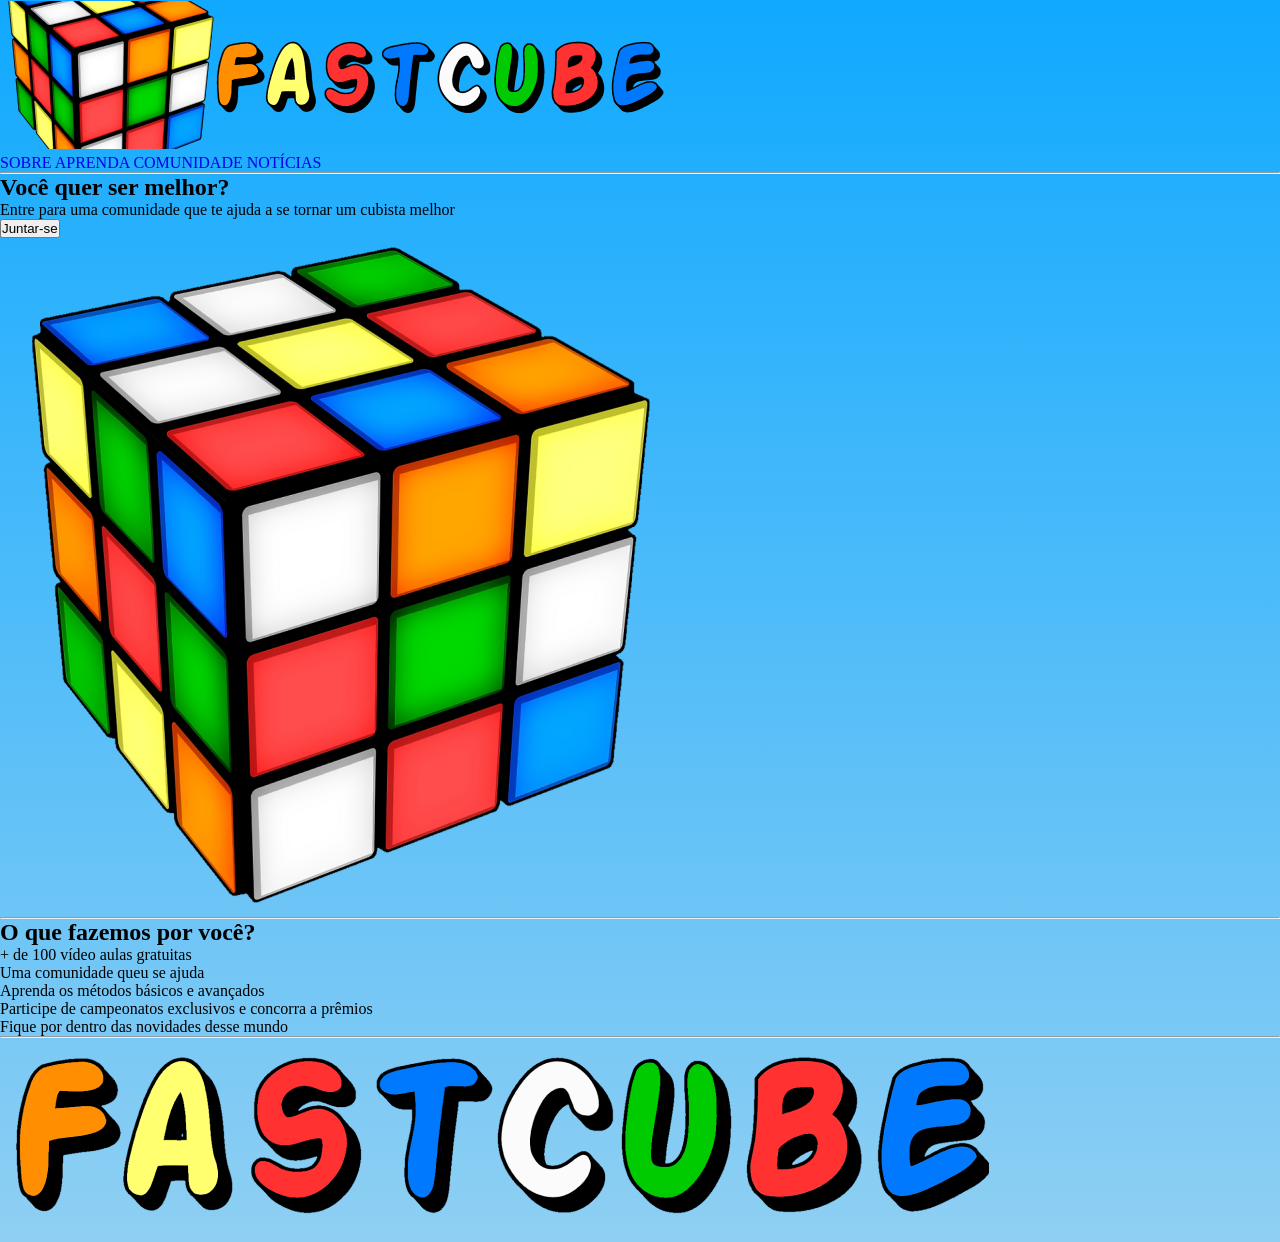
==== public/index.html @ e448866f "HTML criado" ====
<!DOCTYPE html>
<html lang="en">
<head>
    <meta charset="UTF-8">
    <meta http-equiv="X-UA-Compatible" content="IE=edge">
    <meta name="viewport" content="width=device-width, initial-scale=1.0">
    <link rel="stylesheet" href="style.css">
    <title>FastCube</title>
</head>
<body>
    <header>
        <img src="img/logo.png" alt="Logo da FastCube">
        <div>
            <a href="#">SOBRE</a>
            <a href="#">APRENDA</a>
            <a href="#">COMUNIDADE</a>
            <a href="#">NOTÍCIAS</a>
        </div>
        <hr>
    </header>
    <section>
        <div>
            <div>
                <h1>Você quer ser melhor?</h1>
                <p>Entre para uma comunidade que te ajuda a se tornar um cubista melhor</p>
                <button>Juntar-se</button>
            </div>
            <img src="img/cube.png" alt="Cubo Mágico">
        </div>
        <hr>
        <div>
            <h1>O que fazemos por você?</h1>
            <p>+ de 100 vídeo aulas gratuitas</p>
            <p>Uma comunidade queu se ajuda</p>
            <p>Aprenda os métodos básicos e avançados</p>
            <p>Participe de campeonatos exclusivos e concorra a prêmios</p>
            <p>Fique por dentro das novidades desse mundo</p>
        </div>
    </section>
    <footer>
        <hr>
        <img src="img/fastcube.png" alt="FastCube">
    </footer>
</body>
</html>
---- public/style.css ----
/*
font-family: 'Alfa Slab One', cursive;
font-family: 'Roboto Condensed', sans-serif;
*/
@import url('https://fonts.googleapis.com/css2?family=Alfa+Slab+One&family=Roboto+Condensed&display=swap');

* {
    margin: 0;
    padding: 0;
    box-sizing: border-box;
    text-decoration: none;
}

body {
    font-size: 100%;
    background: linear-gradient(180deg, #10A9FF 0%, #8FCFF3 100%);
}
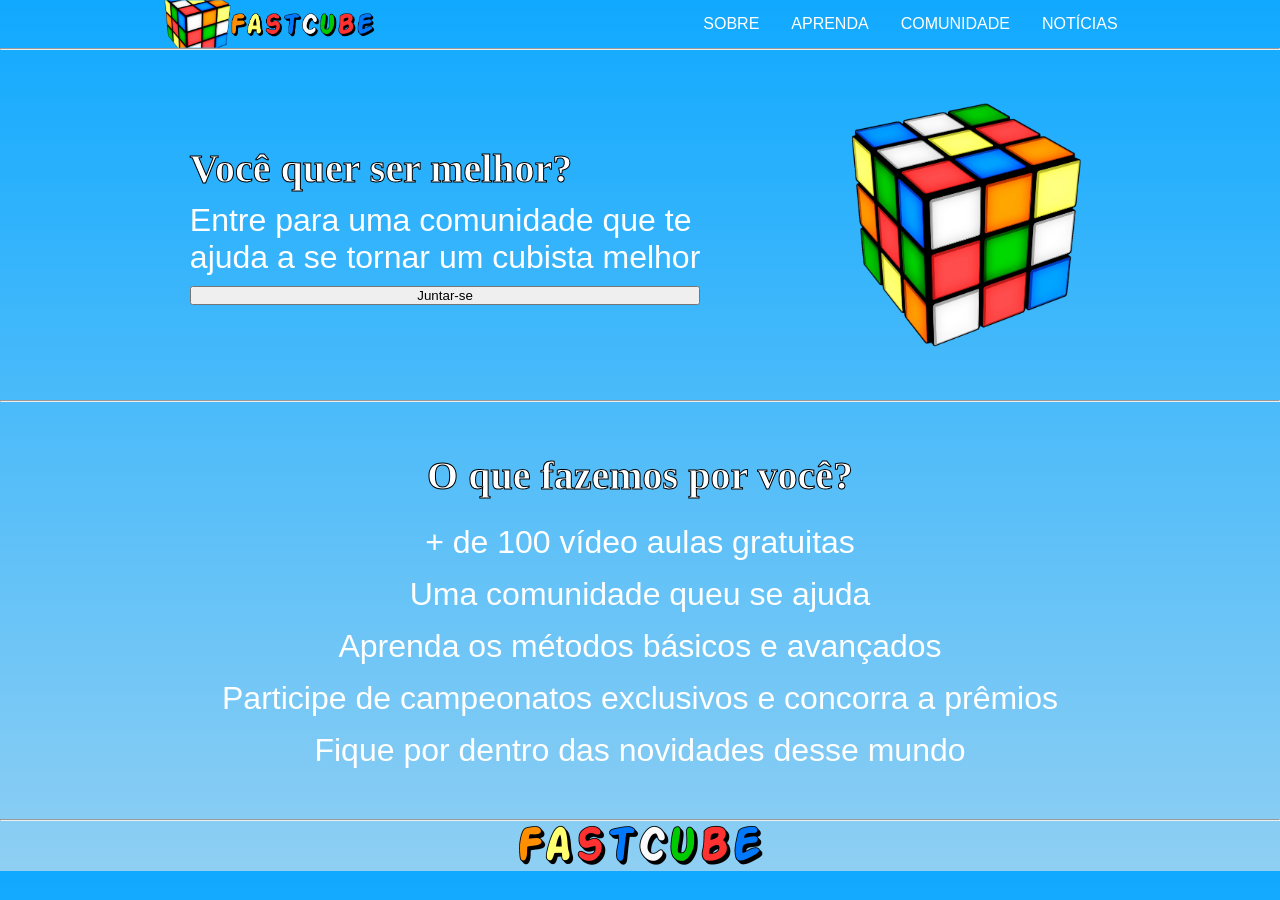
==== commit 43fc5e27: "Iniciado o CSS" ====
--- a/public/index.html
+++ b/public/index.html
@@ -9,37 +9,38 @@
 </head>
 <body>
     <header>
-        <img src="img/logo.png" alt="Logo da FastCube">
-        <div>
-            <a href="#">SOBRE</a>
-            <a href="#">APRENDA</a>
-            <a href="#">COMUNIDADE</a>
-            <a href="#">NOTÍCIAS</a>
+        <img class="cabecalho-imagem" src="img/logo.png" alt="Logo da FastCube">
+        <div class="navegacao">
+            <a class="navegacao-item" href="#">SOBRE</a>
+            <a class="navegacao-item" href="#">APRENDA</a>
+            <a class="navegacao-item" href="#">COMUNIDADE</a>
+            <a class="navegacao-item" href="#">NOTÍCIAS</a>
         </div>
+    </header>
+    <hr>
+    <main>
+        <section class="conteudo-principal">
+            <div class="conteudo-principal-escrito">
+                <h1 class="conteudo-principal-escrito-titulo">Você quer ser melhor?</h1>
+                <p class="conteudo-principal-escrito-subtitulo">Entre para uma comunidade que te</p>
+                <p class="conteudo-principal-escrito-subtitulo">ajuda a se tornar um cubista melhor</p>
+                <button class="conteudo-principal-botao">Juntar-se</button>
+            </div>
+            <img class="conteudo-principal-imagem" src="img/cube.png" alt="Cubo Mágico">
+        </section>
         <hr>
-    </header>
-    <section>
-        <div>
-            <div>
-                <h1>Você quer ser melhor?</h1>
-                <p>Entre para uma comunidade que te ajuda a se tornar um cubista melhor</p>
-                <button>Juntar-se</button>
-            </div>
-            <img src="img/cube.png" alt="Cubo Mágico">
-        </div>
-        <hr>
-        <div>
-            <h1>O que fazemos por você?</h1>
-            <p>+ de 100 vídeo aulas gratuitas</p>
-            <p>Uma comunidade queu se ajuda</p>
-            <p>Aprenda os métodos básicos e avançados</p>
-            <p>Participe de campeonatos exclusivos e concorra a prêmios</p>
-            <p>Fique por dentro das novidades desse mundo</p>
-        </div>
-    </section>
+        <section class="conteudo-secundario">
+            <h1 class="conteudo-secundario-titulo">O que fazemos por você?</h1>
+            <p class="conteudo-secundario-texto">+ de 100 vídeo aulas gratuitas</p>
+            <p class="conteudo-secundario-texto">Uma comunidade queu se ajuda</p>
+            <p class="conteudo-secundario-texto">Aprenda os métodos básicos e avançados</p>
+            <p class="conteudo-secundario-texto">Participe de campeonatos exclusivos e concorra a prêmios</p>
+            <p class="conteudo-secundario-texto">Fique por dentro das novidades desse mundo</p>
+        </section>
+    </main>
+    <hr>
     <footer>
-        <hr>
-        <img src="img/fastcube.png" alt="FastCube">
+        <img class="rodape-imagem" src="img/fastcube.png" alt="FastCube">
     </footer>
 </body>
 </html>
--- a/public/style.css
+++ b/public/style.css
@@ -14,4 +14,79 @@
 body {
     font-size: 100%;
     background: linear-gradient(180deg, #10A9FF 0%, #8FCFF3 100%);
+}
+
+header {
+    display:flex;
+    flex-direction: row;
+    align-items: center;
+    justify-content: space-around;
+}
+
+.cabecalho-imagem {
+    height: 48px;
+}
+
+.navegacao {
+    display: flex;
+    gap: 32px;
+}
+
+.navegacao-item {
+    font-family: 'Roboto Condensed', sans-serif;
+    color: white;
+}
+
+.conteudo-principal-escrito-subtitulo, .conteudo-secundario-texto {
+    font-family: 'Roboto Condensed', sans-serif;
+    color: white;
+    font-size: 2rem;
+}
+
+.conteudo-principal , .conteudo-secundario{
+    display: flex;
+    flex-direction: row;
+    align-items: center;
+    justify-content: space-evenly;
+    padding: 50px;
+}
+
+.conteudo-secundario {
+    flex-direction: column;
+    gap: 15px;
+}
+
+.conteudo-principal-imagem {
+    height: 250px;
+}
+
+.conteudo-principal-escrito {
+    display: flex;
+    flex-direction: column;
+}
+
+.conteudo-principal-escrito-titulo, .conteudo-secundario-titulo {
+    font-family: Alfa Slab One;
+    font-size: 2.5rem;
+    color:white;
+    -webkit-text-stroke-width: 1px;
+    -webkit-text-stroke-color: #000;
+    margin-bottom: 10px;
+}
+
+.conteudo-principal-botao {
+    margin-top: 10px;
+}
+
+
+
+
+
+footer{
+    display: flex;
+    flex-direction: column;
+    align-items: center;
+}
+.rodape-imagem {
+    height: 50px;
 }
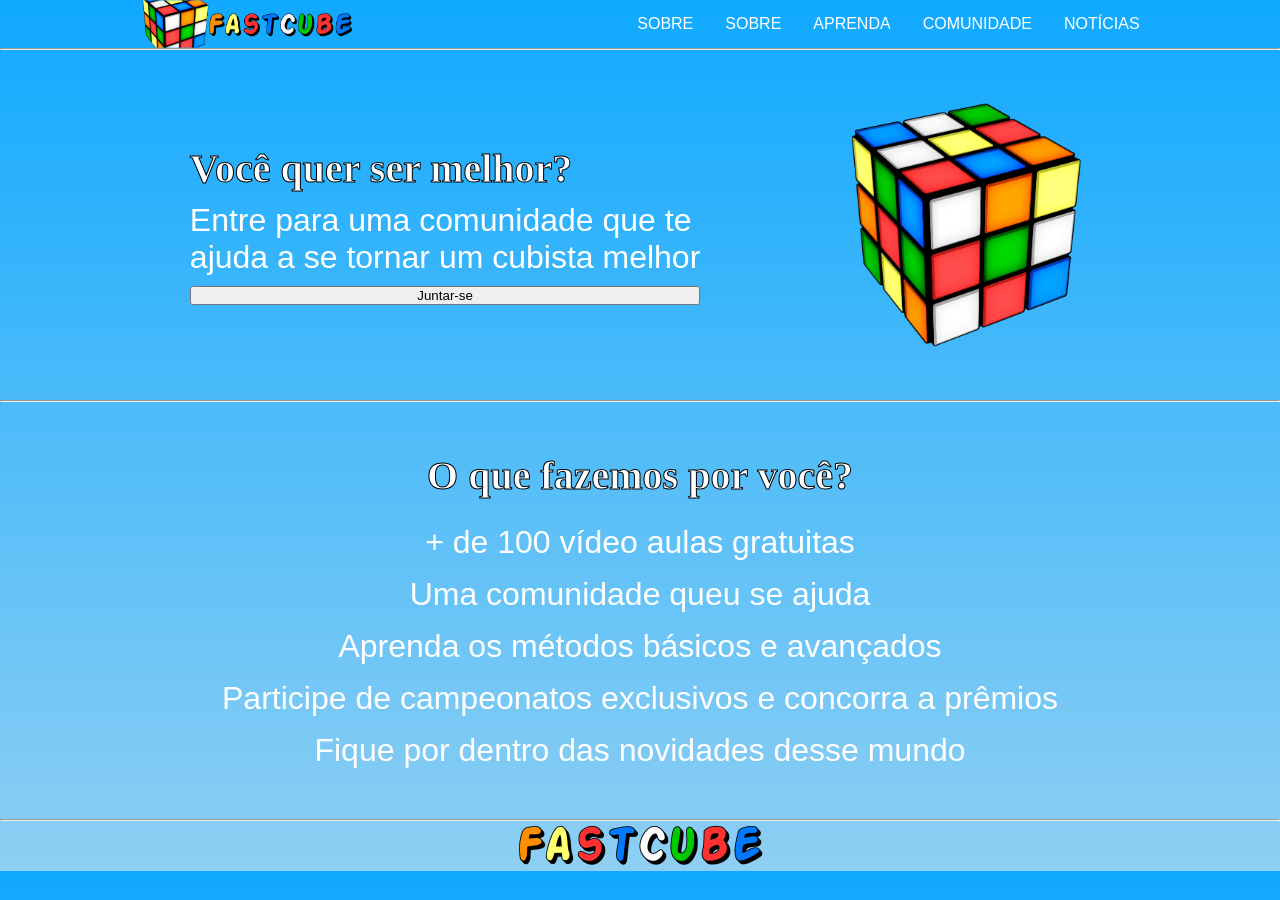
==== commit 3c93b6c2: "." ====
--- a/public/index.html
+++ b/public/index.html
@@ -1,46 +1,63 @@
 <!DOCTYPE html>
 <html lang="en">
-<head>
-    <meta charset="UTF-8">
-    <meta http-equiv="X-UA-Compatible" content="IE=edge">
-    <meta name="viewport" content="width=device-width, initial-scale=1.0">
-    <link rel="stylesheet" href="style.css">
+  <head>
+    <meta charset="UTF-8" />
+    <meta http-equiv="X-UA-Compatible" content="IE=edge" />
+    <meta name="viewport" content="width=device-width, initial-scale=1.0" />
+    <link rel="stylesheet" href="style.css" />
     <title>FastCube</title>
-</head>
-<body>
+  </head>
+  <body>
     <header>
-        <img class="cabecalho-imagem" src="img/logo.png" alt="Logo da FastCube">
-        <div class="navegacao">
-            <a class="navegacao-item" href="#">SOBRE</a>
-            <a class="navegacao-item" href="#">APRENDA</a>
-            <a class="navegacao-item" href="#">COMUNIDADE</a>
-            <a class="navegacao-item" href="#">NOTÍCIAS</a>
+      <img class="cabecalho-imagem" src="img/logo.png" alt="Logo da FastCube" />
+      <div class="navegacao">
+        <a class="navegacao-item" href="#">SOBRE</a>
+        <a class="navegacao-item" href="#">SOBRE</a>
+        <a class="navegacao-item" href="#">APRENDA</a>
+        <a class="navegacao-item" href="#">COMUNIDADE</a>
+        <a class="navegacao-item" href="#">NOTÍCIAS</a>
+      </div>
+    </header>
+    <hr />
+    <main>
+      <section class="conteudo-principal">
+        <div class="conteudo-principal-escrito">
+          <h1 class="conteudo-principal-escrito-titulo">
+            Você quer ser melhor?
+          </h1>
+          <p class="conteudo-principal-escrito-subtitulo">
+            Entre para uma comunidade que te
+          </p>
+          <p class="conteudo-principal-escrito-subtitulo">
+            ajuda a se tornar um cubista melhor
+          </p>
+          <button class="conteudo-principal-botao">Juntar-se</button>
         </div>
-    </header>
-    <hr>
-    <main>
-        <section class="conteudo-principal">
-            <div class="conteudo-principal-escrito">
-                <h1 class="conteudo-principal-escrito-titulo">Você quer ser melhor?</h1>
-                <p class="conteudo-principal-escrito-subtitulo">Entre para uma comunidade que te</p>
-                <p class="conteudo-principal-escrito-subtitulo">ajuda a se tornar um cubista melhor</p>
-                <button class="conteudo-principal-botao">Juntar-se</button>
-            </div>
-            <img class="conteudo-principal-imagem" src="img/cube.png" alt="Cubo Mágico">
-        </section>
-        <hr>
-        <section class="conteudo-secundario">
-            <h1 class="conteudo-secundario-titulo">O que fazemos por você?</h1>
-            <p class="conteudo-secundario-texto">+ de 100 vídeo aulas gratuitas</p>
-            <p class="conteudo-secundario-texto">Uma comunidade queu se ajuda</p>
-            <p class="conteudo-secundario-texto">Aprenda os métodos básicos e avançados</p>
-            <p class="conteudo-secundario-texto">Participe de campeonatos exclusivos e concorra a prêmios</p>
-            <p class="conteudo-secundario-texto">Fique por dentro das novidades desse mundo</p>
-        </section>
+        <img
+          class="conteudo-principal-imagem"
+          src="img/cube.png"
+          alt="Cubo Mágico"
+        />
+      </section>
+      <hr />
+      <section class="conteudo-secundario">
+        <h1 class="conteudo-secundario-titulo">O que fazemos por você?</h1>
+        <p class="conteudo-secundario-texto">+ de 100 vídeo aulas gratuitas</p>
+        <p class="conteudo-secundario-texto">Uma comunidade queu se ajuda</p>
+        <p class="conteudo-secundario-texto">
+          Aprenda os métodos básicos e avançados
+        </p>
+        <p class="conteudo-secundario-texto">
+          Participe de campeonatos exclusivos e concorra a prêmios
+        </p>
+        <p class="conteudo-secundario-texto">
+          Fique por dentro das novidades desse mundo
+        </p>
+      </section>
     </main>
-    <hr>
+    <hr />
     <footer>
-        <img class="rodape-imagem" src="img/fastcube.png" alt="FastCube">
+      <img class="rodape-imagem" src="img/fastcube.png" alt="FastCube" />
     </footer>
-</body>
-</html>+  </body>
+</html>
--- a/public/style.css
+++ b/public/style.css
@@ -79,9 +79,6 @@
 }
 
 
-
-
-
 footer{
     display: flex;
     flex-direction: column;
